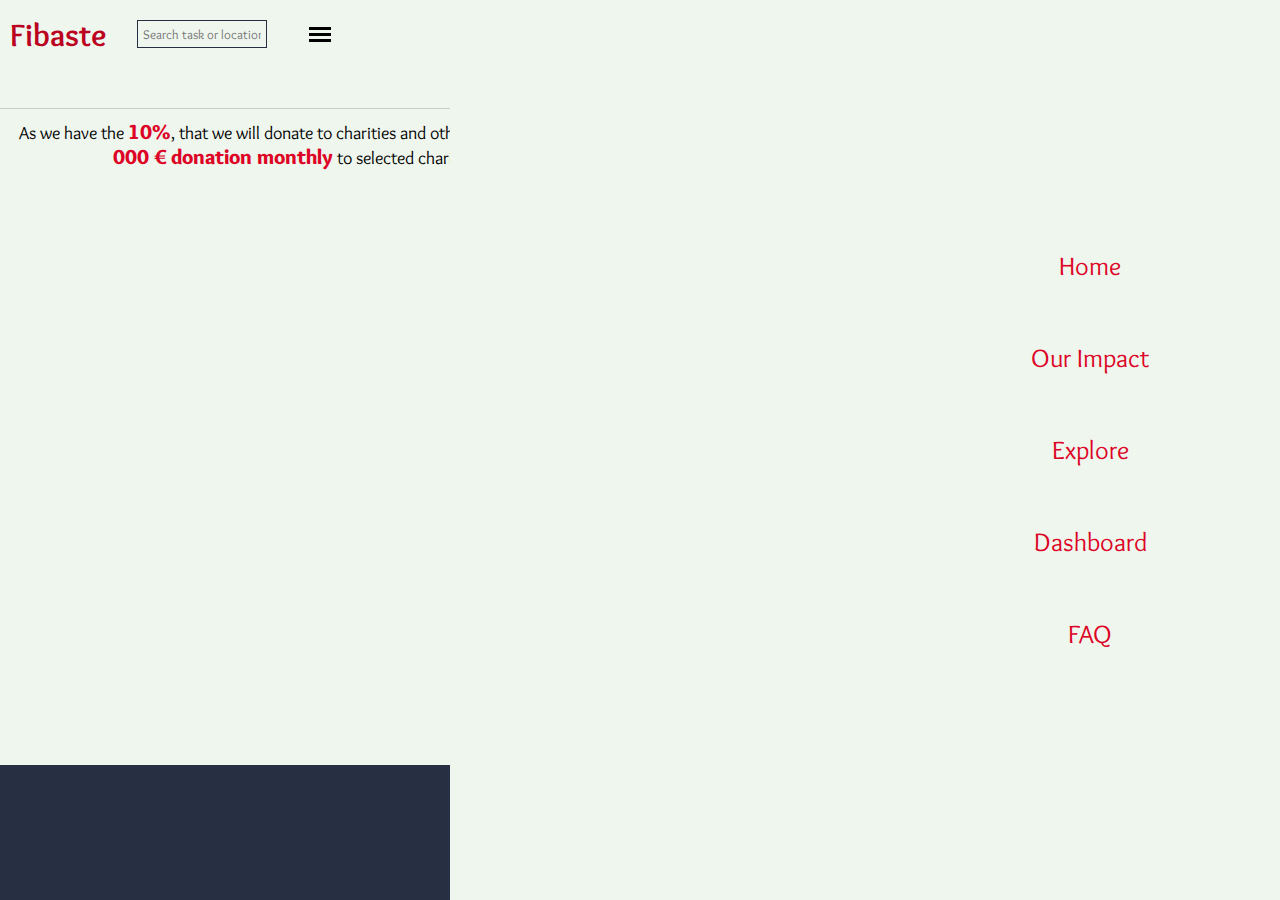
==== content/charts.html @ 90ce7746 "modifided the quiz, added a charts page." ====
<!DOCTYPE html>
<html lang="en">
<head>
    <meta charset="UTF-8">
    <meta name="viewport" content="width=device-width, initial-scale=1.0">
    <title>Fibaste</title>
    <link rel="shortcut icon" href="/assets/favicon.png" type="image/png">
    <link rel="stylesheet" href="/style.css">
    <link rel="stylesheet" href="/css/mediaquaries.css">
</head>
<body>
<section id="header">
    <div class="container">
        <div class="logo">Fibaste</div>
        <div class="home-search-input">
            <input class="home-search" type="text" id="search" name="search" placeholder="Search task or location.."">
        </div>
        <div class="hamburger-menu" >
            <img src="/assets/hamburger-menu.png" alt="hamburger-menu">
        </div>

        <div class="menu-link">
            <img class="close-menu" src="/assets/close-menu.png" alt="close-menu">
            <ul class="links">
                <li><a href="/index.html">Home</a></li>
                <li><a href="/content/impact.html">Our Impact</a></li>
                <li><a href="/content/explore.html">Explore</a></li>
                <li><a href="/content/dashboard.html">Dashboard</a></li>
                <li><a href="/content/faq.html">FAQ</a></li>
            </ul>
        </div>
    </div>
</section>

<div class="content">
    <p class="charts-text">As we have the <span class="highlight-red">10%</span>, that we will donate to charities and other goods. We are a proud of our announce that we have achieved <span class="highlight-red">10 000 daily users.</span> This will mean <span class="highlight-red">over 14 000 € donation monthly</span> to selected charity funds. We would like to that everyone of you that has been involved in your journey. <span class="highlight-red">Thank You!</span></p>
</div>
<section id="footer">
    <div class="footer-links">
        <a href="/content/faq.html">FAQ</a> | <a href="/content/faq.html">HELP</a>
        <!-- Add more links as needed -->
    </div>
    <p>&copy; Fibaste 2023. All rights reserved.</p>
</section>

<script src="/JavaScript/script.js"></script>
</body>
</html>
---- style.css ----
@import url('https://fonts.googleapis.com/css2?family=Overlock:wght@400;700;900&display=swap');

* {
    padding: 0;
    margin: 0;
    overflow-x: hidden;
    background-color: #eff6ee;
    font-family: 'Overlock', sans-serif;
}

::selection {
    background-color: #dd0426;
    color: #EFF6EE;
}

html {
    scroll-behavior: smooth;
}

body {
    display: flex;
    flex-direction: column;
    min-height: 100vh;
}

.content {
    flex: 1;
}

#header {
    overflow-y: hidden;
    height: 12vh;
    width: 100%;
    border-bottom: 1px solid #cacaca;
}

.container {
    display: flex;
    align-items: center;
    justify-content: start;
}

.logo,
.home-search-input,
.hamburger-menu {
    display: flex;
    padding: 20px;
}

.logo {
    font-size: 2rem; /* Reduced from 1.8rem */
    padding: 10px; /* Reduced from 20px */
    font-weight: 700;
    color: #bb031f;
}

.home-search {
    padding: 5px;
    border: 1px solid #273043;
}

.hamburger-menu {
    cursor: pointer;
}

.menu-link {
    height: 100vh;
    width: 100%;
    background-color: #eff6ee;
    position: fixed;
    top: 0;
    right: -450px;
    display: flex;
    flex-direction: column;
    justify-content: center;
    align-items: center;
    font-size: 1.4rem;
    transition: .3s ease;
}

.menu-link.active {
    right: 0;
    z-index: 1;
}

.menu-link a {
    display: flex;
    flex-direction: column;
    text-decoration: none;
    color: #dd0426;
    font-size: 1.6rem;
    font-weight: 400;
    padding: 30px;
    align-items: center;
    justify-content: center;
    transition: all .3 ease;
}

.menu-link a:hover {
    transform: scale(1.05);
}

.menu-link ul {
    list-style: none;
}

.close-menu {
    visibility: hidden;
    position: fixed;
    top: 25px;
    right: 25px;
}

.close-menu.visible {
    visibility: visible;
}

.text {
    font-size: 1.7rem;
    padding: 4rem;
    text-align: center;
    font-weight: 400;
}

/* BLACK HIGHLIGHT */
.highlight-text {
    color: #000;
    font-weight: 600;
}

/* Impact Text Section with Adjustments */
#impact-text .first {
    font-size: 1.2rem;
    text-align: center;
    padding: 20px;
    line-height: 1.5; /* Improved line spacing for readability */
}

/* Parent Container for the Button */
.button-container {
    display: flex;
    justify-content: center; /* Centers horizontally */
    align-items: center; /* Centers vertically */
    /* Add any additional styling as needed */
}

/* Style for the User Feedback Button */
.user-feedback-button {
    align-items: center;
    justify-content: center;
    margin-top: 20px; /* Adds some space above the button */
    margin-bottom: 30px;
    padding: 10px 20px;
    font-size: 1.2rem;
    color: #fff;
    background-color: #dd0426;
    border: none;
    cursor: pointer;
    border-radius: 5px;
    transition: background-color 0.3s ease;
}

.user-feedback-button:hover {
    background-color: #bb031f; /* Slightly darker shade on hover */
}

/* FOOTER SECTION */
#footer {
    height: 12vh;
    width: 100%;
    display: flex;
    align-items: center;
    justify-content: center;
}

.content {
    flex: 1;
}

.home-hero-container {
    overflow-y: hidden;
    display: flex;
    justify-content: center;
    align-items: center;
}

.hero-img {
    overflow-y: hidden;
    width: 200px; /* Reduced from 300px */
    height: 150px; /* Reduced from 200px */
    padding: 20px;
}

.call-to-action {
    display: flex;
    text-decoration: none;
    background-color: #273043;
    color: #EFF6EE;
    text-align: center;
    text-transform: uppercase;
    font-size: 1.2rem;
    width: 250px;
    height: 80px;
    justify-content: center;
    align-items: center;
    position: relative;
    top: 20px;
    left: 60px;
    border-radius: 25px;
    transition: all .3 ease;
    box-shadow: 0px 10px 10px -3px grey; 
}

.call-to-action:hover {
    transform: scale(1.05);
}

#footer {
    display: flex;
    flex-direction: column; /* Keep the footer content stacked vertically */
    justify-content: center;
    align-items: center;
    height: 15vh; /* Reduced from 20vh */
    background-color: #273043;
    color: #EFF6EE;
    font-size: 1.1rem;
    margin-top: 40px;
}

#footer .footer-links {
    display: flex; /* Apply flex to align links side by side */
    justify-content: center; /* Center the links horizontally */
    background-color: #273043;
}

#footer a {
    margin: 0 10px; /* Horizontal spacing between links */
    color: #EFF6EE;
    text-decoration: none;
    background-color: #273043;
}

#footer p {
    margin-top: 10px;
    color: #eff6ee;
    text-align: center;
    background-color: #273043;
    padding-bottom: 2vh;
}

/* CARDS */
.cards1,
.cards2 {
    padding-top: 8vh;
    display: flex;
    height: 20vh;
    width: 100%;
    align-items: center;
    justify-content: center;
}

.card1,
.card2 {
    margin: 0 20px;
    border: 1px solid #cacaca;
    height: 13vh;
    width: 12vh;
    display: flex;
    align-items: center; /* Align items vertically */
    justify-content: center; /* Center content horizontally */
    padding: 20px;
    border-radius: 10px;
    text-decoration: none;
    text-align: center;
    color: #273043;
    box-shadow: 0 2px 7px -4px grey;
    transition: all .3 ease;
}

.card1:hover,
.card2:hover {
    transform: scale(1.05);
}

#questionnaire {
    display: flex;
    padding: 20px;
    max-width: 600px;
    margin: auto;
    text-align: center;
    flex-direction: column;
}

#question {
    display: flex;
    margin-bottom: 20px;
    font-size: 1.3rem;
    justify-content: center;
    align-items: center;
}

#choices {
    display: flex;
    flex-direction: column;
    align-items: center;
    justify-content: center;
}

.choice-button {
    display: flex;
    margin-bottom: 10px;
    padding: 10px;
    cursor: pointer;
    width: 200px;
    justify-content: center;
    font-size: 1rem;
}

#progress {
    margin-bottom: 20px;
    font-style: italic;
}

#result {
    font-size: 1.3rem;
    color: #dd0426;
}

/* CHARTS */
.charts-text {
    padding: 10px;
    text-align: center;
    font-size: 1.1rem;
}

.highlight-red {
    color: #dd0426;
    font-weight: 800;
    font-size: 1.3rem;
}
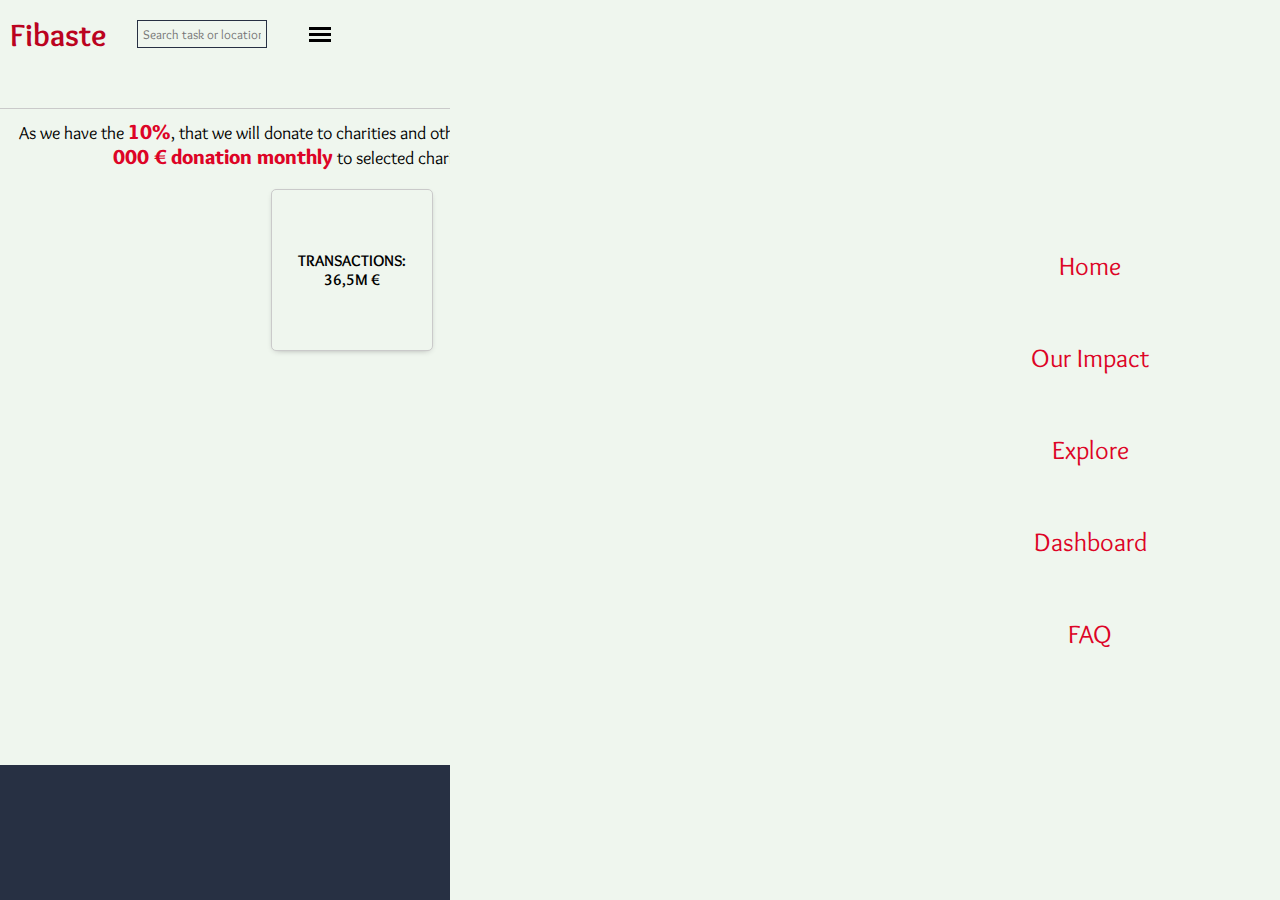
==== commit 65bb073a: "developed the application in further away added FAQ, Explore tabs and created some scripts to make i" ====
--- a/content/charts.html
+++ b/content/charts.html
@@ -34,6 +34,27 @@
 
 <div class="content">
     <p class="charts-text">As we have the <span class="highlight-red">10%</span>, that we will donate to charities and other goods. We are a proud of our announce that we have achieved <span class="highlight-red">10 000 daily users.</span> This will mean <span class="highlight-red">over 14 000 € donation monthly</span> to selected charity funds. We would like to that everyone of you that has been involved in your journey. <span class="highlight-red">Thank You!</span></p>
+
+    <div class="charts-container">
+        <div class="charts1">
+            <p class="info-charts1">Transactions: 36,5M €</p>
+        </div>
+    
+        <div class="charts2">
+            <p class="info-charts2">Daily Users: 10K</p>
+        </div>
+
+        <div class="charts3">
+            <p class="info-charts3">Donated for goods: 182,5K €</p>
+        </div>
+    
+        <div class="charts4">
+            <p class="info-charts4">Task Completed: 3,56M</p>
+        </div>
+    </div>
+
+   
+</div>
 </div>
 <section id="footer">
     <div class="footer-links">
--- a/style.css
+++ b/style.css
@@ -337,4 +337,140 @@
     color: #dd0426;
     font-weight: 800;
     font-size: 1.3rem;
+}
+
+.charts-container {
+    display: flex;
+    justify-content: center;
+    align-items: center;
+    gap: 10px;
+    flex-wrap: wrap;
+}
+
+.charts1,
+.charts2,
+.charts3,
+.charts4 {
+    display: flex;
+    width: 160px;
+    height: 160px;
+    align-items: center;
+    justify-content: center;
+    border: 1px solid #cacaca;
+    margin: 10px;
+    border-radius: 5px;
+    box-shadow: 0 2px 7px -4px grey;
+    transition: all .3 ease;
+}
+
+.info-charts1,
+.info-charts2,
+.info-charts3,
+.info-charts4 {
+    text-transform: uppercase;
+    padding: 5px;
+    text-align: center;
+    font-weight: 600;
+}
+
+.charts1:hover,
+.charts2:hover,
+.charts3:hover,
+.charts4:hover {
+    transform: scale(1.05);
+}
+
+/* EXPLORE TAB */
+.filters {
+    display: flex;
+    height: 10vh;
+    align-items: center;
+    justify-content: space-between;
+    padding-left: 20px;
+    padding-right: 20px;
+}
+
+#no-results-message {
+    display: flex;
+    justify-content: center;
+    align-items: center;
+}
+
+.maps-icon {
+    cursor: pointer;
+}
+
+.add-icon {
+    cursor: pointer;
+}
+
+
+.job-posting {
+    display: flex;
+    flex-direction: column;
+    gap: 10px;
+    border: 1px solid #cacaca;
+    box-shadow: 2px 2px 5px grey;
+    padding: 10px;
+    max-width: 400px;
+    text-decoration: none;
+    color: #000;
+}
+
+.username {
+    align-self: flex-start;
+}
+
+.title-prize {
+    display: flex;
+    justify-content: space-between;
+    align-items: center;
+}
+
+.title {
+    font-weight: bold;
+}
+
+.prize {
+    background-color: #273043;
+    color: #EFF6EE;
+    padding: 5px;
+    border-radius: 5px;
+}
+
+.description {
+    font-size: 0.9em;
+    color: #666;
+}
+
+/* FAQ */
+.accordion-button {
+    background-color: #273043;
+    color: #eff6ee;
+    cursor: pointer;
+    padding: 18px;
+    width: 100%;
+    text-align: left;
+    border: none;
+    outline: none;
+    transition: 0.4s;
+}
+
+.accordion-button .button-sign {
+    float: right;
+}
+
+.accordion-content {
+    padding: 20px 20px;
+    display: none;
+    overflow: hidden;
+}
+
+.search-container input {
+    width: 100%;
+    padding: 12px 20px;
+    margin: 8px 0;
+    display: inline-block;
+    border: 1px solid #ccc;
+    box-sizing: border-box;
 }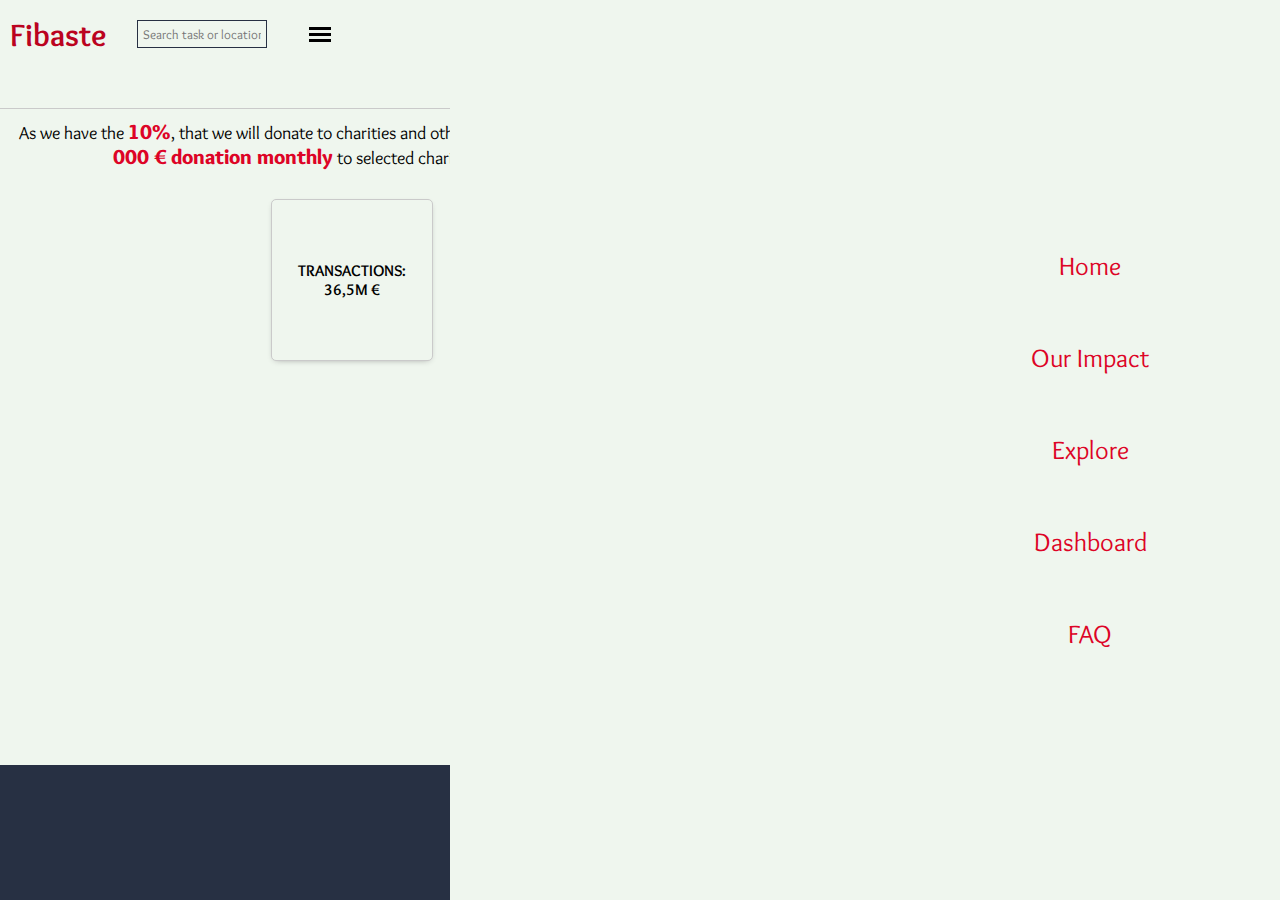
==== commit 5029afc1: "made changes how the search bar works in the top of the screen and added a filtering method for the " ====
--- a/content/charts.html
+++ b/content/charts.html
@@ -65,5 +65,6 @@
 </section>
 
 <script src="/JavaScript/script.js"></script>
+<script src="/JavaScript/searchTask.js"></script>
 </body>
 </html>--- a/style.css
+++ b/style.css
@@ -174,7 +174,9 @@
 }
 
 .content {
-    flex: 1;
+    display: flex;
+    flex-direction: column;
+    gap: 10px;
 }
 
 .home-hero-container {
@@ -380,30 +382,40 @@
     transform: scale(1.05);
 }
 
-/* EXPLORE TAB */
+/* FILTERING */
 .filters {
     display: flex;
-    height: 10vh;
-    align-items: center;
-    justify-content: space-between;
-    padding-left: 20px;
-    padding-right: 20px;
-}
-
+    justify-content: space-between; /* Distributes space evenly between elements */
+    align-items: center; /* Aligns items vertically in the center */
+    padding: 10px; /* Add padding as needed */
+}
+
+.filters a,
+.filters select {
+    flex: 1; /* Allows each item to take equal space */
+    text-align: center; /* Center the content */
+}
+
+/* Style the select dropdown */
+#sort-options {
+    max-width: 200px; /* Adjust as needed */
+    margin: 0 auto; /* Centers the dropdown */
+}
+
+/* Additional styles for icons if needed */
+.maps-icon,
+.add-icon {
+    display: block; /* Make images block level for margin auto to work */
+    margin: 0 auto; /* Center images within their flex item */
+}
+
+
+/* EXPLORE */
 #no-results-message {
     display: flex;
     justify-content: center;
     align-items: center;
 }
-
-.maps-icon {
-    cursor: pointer;
-}
-
-.add-icon {
-    cursor: pointer;
-}
-
 
 .job-posting {
     display: flex;
@@ -415,6 +427,7 @@
     max-width: 400px;
     text-decoration: none;
     color: #000;
+    transition: height 0.3s, visibility 0.3s; /* Smooth transition for hiding/showing */
 }
 
 .username {
